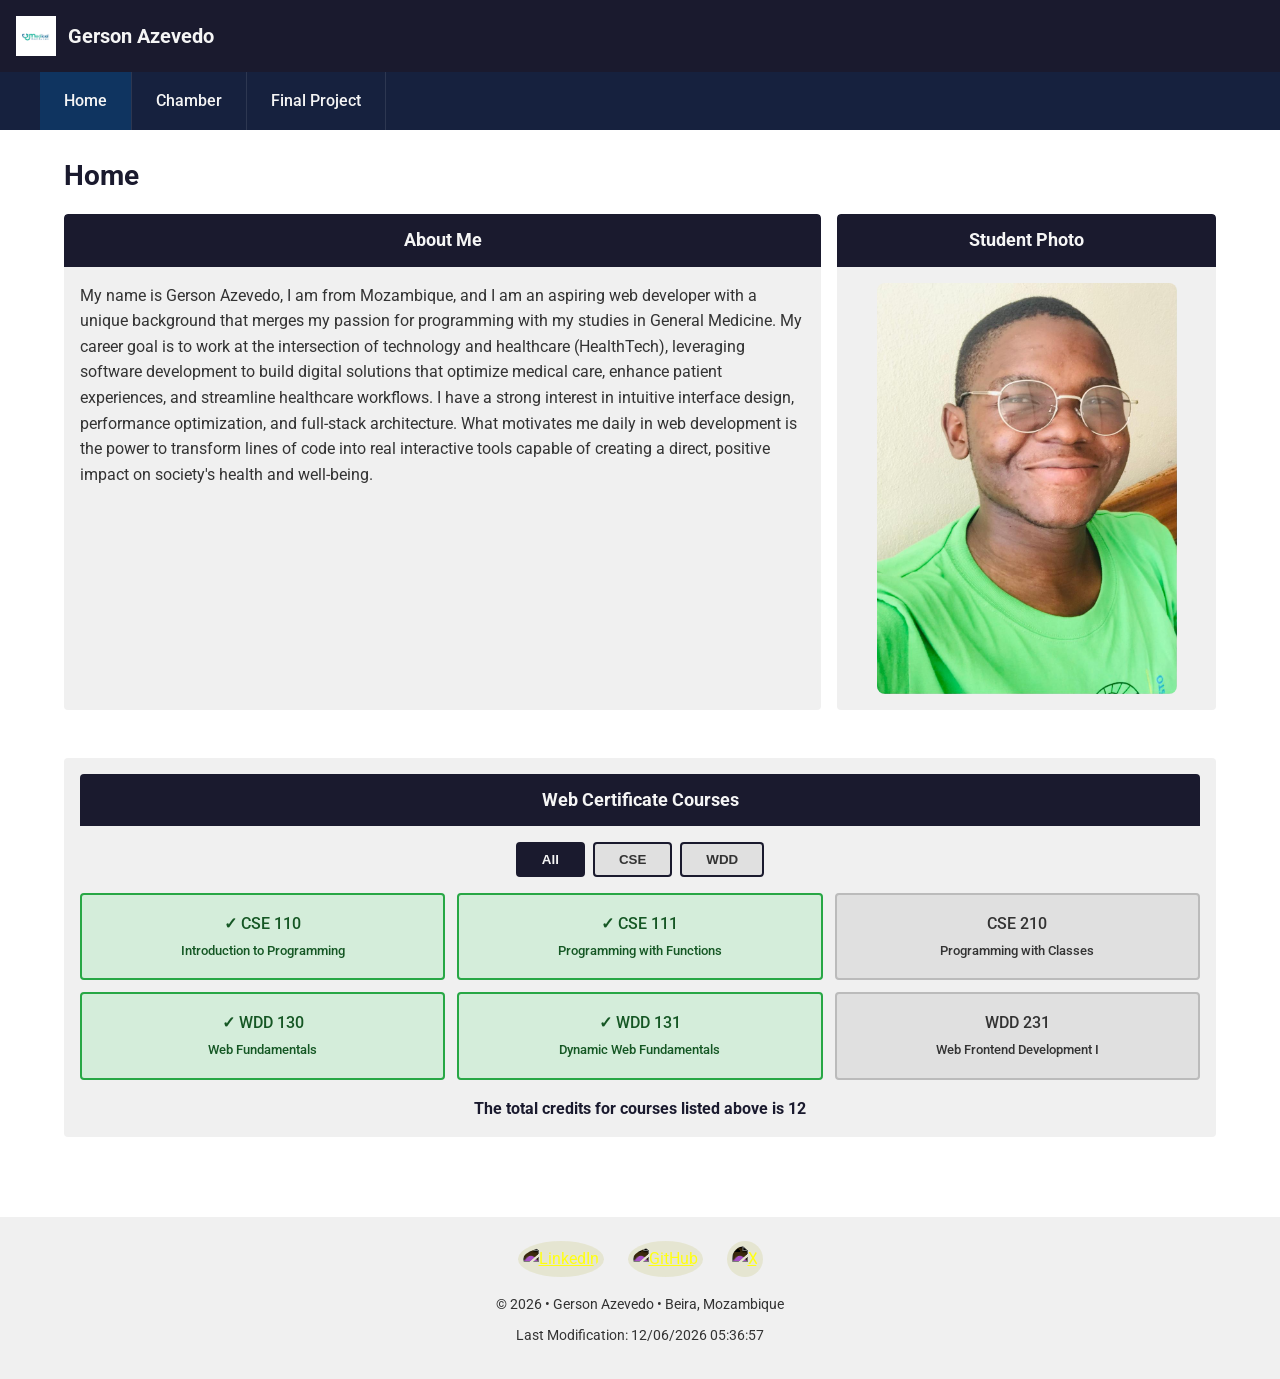
==== index.html @ 33df7b75 "w1" ====
<!DOCTYPE html>
<html lang="en">

<head>
    <meta charset="UTF-8">
    <meta name="viewport" content="width=device-width, initial-scale=1.0">
    <title>Gerson Azevedo | WDD 231</title>
    <meta name="description" content="Course home page for WDD 231 - Web Frontend Development I">
    <meta name="author" content="Gerson Azevedo">

    <!-- Google Fonts -->
    <link rel="preconnect" href="https://fonts.googleapis.com">
    <link rel="preconnect" href="https://fonts.gstatic.com" crossorigin>
    <link href="https://fonts.googleapis.com/css2?family=Roboto:wght@400;700&display=swap" rel="stylesheet">

    <!-- CSS -->
    <link rel="stylesheet" href="styles/base.css">
    <link rel="stylesheet" href="styles/larger.css">

    <!-- JavaScript com defer -->
    <script src="scripts/navigation.js" defer></script>
    <script src="scripts/date.js" defer></script>
    <script src="scripts/courses.js" defer></script>
</head>

<body>
    <header>
        <div class="logo-container">
            <img src="images/logo.avif" alt="Site Logo" width="40" height="40">
            <span>Gerson Azevedo</span>
        </div>
        <button id="menu-toggle" aria-label="Toggle navigation menu">☰</button>
    </header>

    <nav id="main-nav">
        <ul>
            <li><a href="index.html" class="active">Home</a></li>
            <li><a href="chamber/index.html">Chamber</a></li>
            <li><a href="final/index.html">Final Project</a></li>
        </ul>
    </nav>

    <main>
        <h1>Home</h1>

        <div class="content-grid">
            <section class="about-me">
                <h2>About Me</h2>
                <p>
                    My name is Gerson Azevedo, I am from Mozambique, and I am an aspiring web developer with a unique
                    background that merges my passion for programming with my studies in General Medicine. My career
                    goal is to work at the intersection of technology and healthcare (HealthTech), leveraging software
                    development to build digital solutions that optimize medical care, enhance patient experiences,
                    and streamline healthcare workflows. I have a strong interest in intuitive interface design,
                    performance optimization, and full-stack architecture. What motivates me daily in web development
                    is the power to transform lines of code into real interactive tools capable of creating a direct,
                    positive impact on society's health and well-being.
                </p>
            </section>

            <section class="student-photo">
                <h2>Student Photo</h2>
                <img src="images/profile.jpeg" alt="Portrait of Gerson Azevedo" width="300" height="400">
            </section>
        </div>

        <section class="certificate-courses">
            <h2>Web Certificate Courses</h2>

            <div class="filter-buttons">
                <button id="btn-all" class="active">All</button>
                <button id="btn-cse">CSE</button>
                <button id="btn-wdd">WDD</button>
            </div>

            <div id="courses-container" class="courses-grid">
                <!-- Cursos serão inseridos via JavaScript -->
            </div>

            <p class="total-credits">The total credits for courses listed above is <span id="total-credits">0</span></p>
        </section>
    </main>

    <footer>
        <div class="social-links">
            <a href="https://linkedin.com/in/seu-perfil" target="_blank" aria-label="LinkedIn">
                <img src="https://cdn.jsdelivr.net/npm/simple-icons@v11/icons/linkedin.svg" alt="LinkedIn" width="30">
            </a>
            <a href="https://github.com/seu-usuario" target="_blank" aria-label="GitHub">
                <img src="https://cdn.jsdelivr.net/npm/simple-icons@v11/icons/github.svg" alt="GitHub" width="30">
            </a>
            <a href="https://x.com/seu-usuario" target="_blank" aria-label="X (Twitter)">
                <img src="https://cdn.jsdelivr.net/npm/simple-icons@v11/icons/x.svg" alt="X" width="30">
            </a>
        </div>

        <p>
            &copy; <span id="currentyear"></span> • Gerson Azevedo • Beira, Mozambique
        </p>

        <p id="lastModified"></p>
    </footer>
</body>

</html>
---- styles/base.css ----
/* ===== RESET & BASE ===== */
* {
    margin: 0;
    padding: 0;
    box-sizing: border-box;
}

:root {
    --primary-color: #1a1a2e;
    --secondary-color: #16213e;
    --accent-color: #0f3460;
    --highlight-color: #e94560;
    --text-light: #f5f5f5;
    --text-dark: #333;
    --bg-light: #f0f0f0;
    --card-bg: #e0e0e0;
    --completed-bg: #d4edda;
    --completed-border: #28a745;
}

body {
    font-family: 'Roboto', sans-serif;
    line-height: 1.6;
    color: var(--text-dark);
    background-color: #fff;
}

/* ===== HEADER ===== */
header {
    display: flex;
    justify-content: space-between;
    align-items: center;
    padding: 1rem;
    background-color: var(--primary-color);
    color: var(--text-light);
}

.logo-container {
    display: flex;
    align-items: center;
    gap: 0.75rem;
}

.logo-container span {
    font-size: 1.25rem;
    font-weight: 700;
}

#menu-toggle {
    background: none;
    border: 1px solid var(--text-light);
    color: var(--text-light);
    font-size: 1.5rem;
    padding: 0.25rem 0.75rem;
    cursor: pointer;
    border-radius: 4px;
}

#menu-toggle:hover {
    background-color: var(--accent-color);
}

/* ===== NAVIGATION ===== */
#main-nav {
    display: none;
    /* escondido por padrão no mobile */
    background-color: var(--secondary-color);
}

#main-nav.open {
    display: block;
}

#main-nav ul {
    list-style: none;
}

#main-nav li {
    border-bottom: 1px solid rgba(255, 255, 255, 0.1);
}

#main-nav a {
    display: block;
    padding: 1rem;
    color: var(--text-light);
    text-decoration: none;
    font-weight: 500;
    transition: background-color 0.3s ease;
}

#main-nav a:hover,
#main-nav a.active {
    background-color: var(--accent-color);
}

/* ===== MAIN ===== */
main {
    padding: 1rem;
    max-width: 1200px;
    margin: 0 auto;
}

h1 {
    margin-bottom: 1rem;
    font-size: 1.75rem;
    color: var(--primary-color);
}

section {
    margin-bottom: 1.5rem;
}

section h2 {
    background-color: var(--primary-color);
    color: var(--text-light);
    padding: 0.75rem;
    text-align: center;
    font-size: 1.1rem;
    border-radius: 4px 4px 0 0;
}

/* ===== ABOUT & PHOTO ===== */
.about-me,
.student-photo {
    background-color: var(--bg-light);
    border-radius: 4px;
    overflow: hidden;
}

.about-me p {
    padding: 1rem;
}

.student-photo img {
    display: block;
    width: 100%;
    height: auto;
    max-width: 300px;
    margin: 1rem auto;
    border-radius: 8px;
    object-fit: cover;
}

/* ===== CERTIFICATE COURSES ===== */
.certificate-courses {
    background-color: var(--bg-light);
    padding: 1rem;
    border-radius: 4px;
}

.filter-buttons {
    display: flex;
    gap: 0.5rem;
    justify-content: center;
    margin: 1rem 0;
    flex-wrap: wrap;
}

.filter-buttons button {
    padding: 0.5rem 1.5rem;
    border: 2px solid var(--primary-color);
    background-color: var(--card-bg);
    color: var(--text-dark);
    font-weight: 700;
    cursor: pointer;
    border-radius: 4px;
    transition: all 0.3s ease;
}

.filter-buttons button:hover,
.filter-buttons button.active {
    background-color: var(--primary-color);
    color: var(--text-light);
}

.courses-grid {
    display: grid;
    grid-template-columns: 1fr;
    gap: 0.75rem;
    margin-top: 1rem;
}

.course-card {
    background-color: var(--card-bg);
    border: 2px solid #bbb;
    padding: 1rem;
    text-align: center;
    border-radius: 4px;
    font-weight: 500;
    transition: transform 0.2s ease;
}

.course-card:hover {
    transform: translateY(-2px);
}

.course-card.completed {
    background-color: var(--completed-bg);
    border-color: var(--completed-border);
    color: #155724;
}

.course-card.completed::before {
    content: "✓ ";
    font-weight: 700;
}

.total-credits {
    text-align: center;
    margin-top: 1rem;
    font-weight: 700;
    color: var(--primary-color);
}

/* ===== FOOTER ===== */
footer {
    background-color: var(--bg-light);
    padding: 1.5rem 1rem;
    text-align: center;
    margin-top: 2rem;
}

.social-links {
    display: flex;
    justify-content: center;
    gap: 1.5rem;
    margin-bottom: 1rem;
}

.social-links a {
    display: inline-block;
    transition: transform 0.2s ease;
}

.social-links a:hover {
    transform: scale(1.1);
}

.social-links img {
    filter: invert(1);
    background-color: var(--primary-color);
    padding: 5px;
    border-radius: 50%;
}

footer p {
    margin: 0.5rem 0;
    font-size: 0.9rem;
}

/* ===== UTILITIES ===== */
.visual-tangent-fix {
    padding: 0 1rem;
}
---- styles/larger.css ----
/* Media query para telas maiores (a partir de 640px ou 768px) */
@media screen and (min-width: 640px) {

    /* Navegação horizontal */
    #menu-toggle {
        display: none;
    }

    #main-nav {
        display: block !important;
        background-color: var(--secondary-color);
    }

    #main-nav ul {
        display: flex;
        justify-content: flex-start;
        max-width: 1200px;
        margin: 0 auto;
    }

    #main-nav li {
        border-bottom: none;
        border-right: 1px solid rgba(255, 255, 255, 0.1);
    }

    #main-nav a {
        padding: 1rem 1.5rem;
    }

    /* Layout em grid para About e Photo */
    .content-grid {
        display: grid;
        grid-template-columns: 2fr 1fr;
        gap: 1rem;
        margin-bottom: 1.5rem;
    }

    /* Grid de cursos em 3 colunas */
    .courses-grid {
        grid-template-columns: repeat(3, 1fr);
    }

    /* Ajustes de padding */
    main {
        padding: 1.5rem;
    }
}
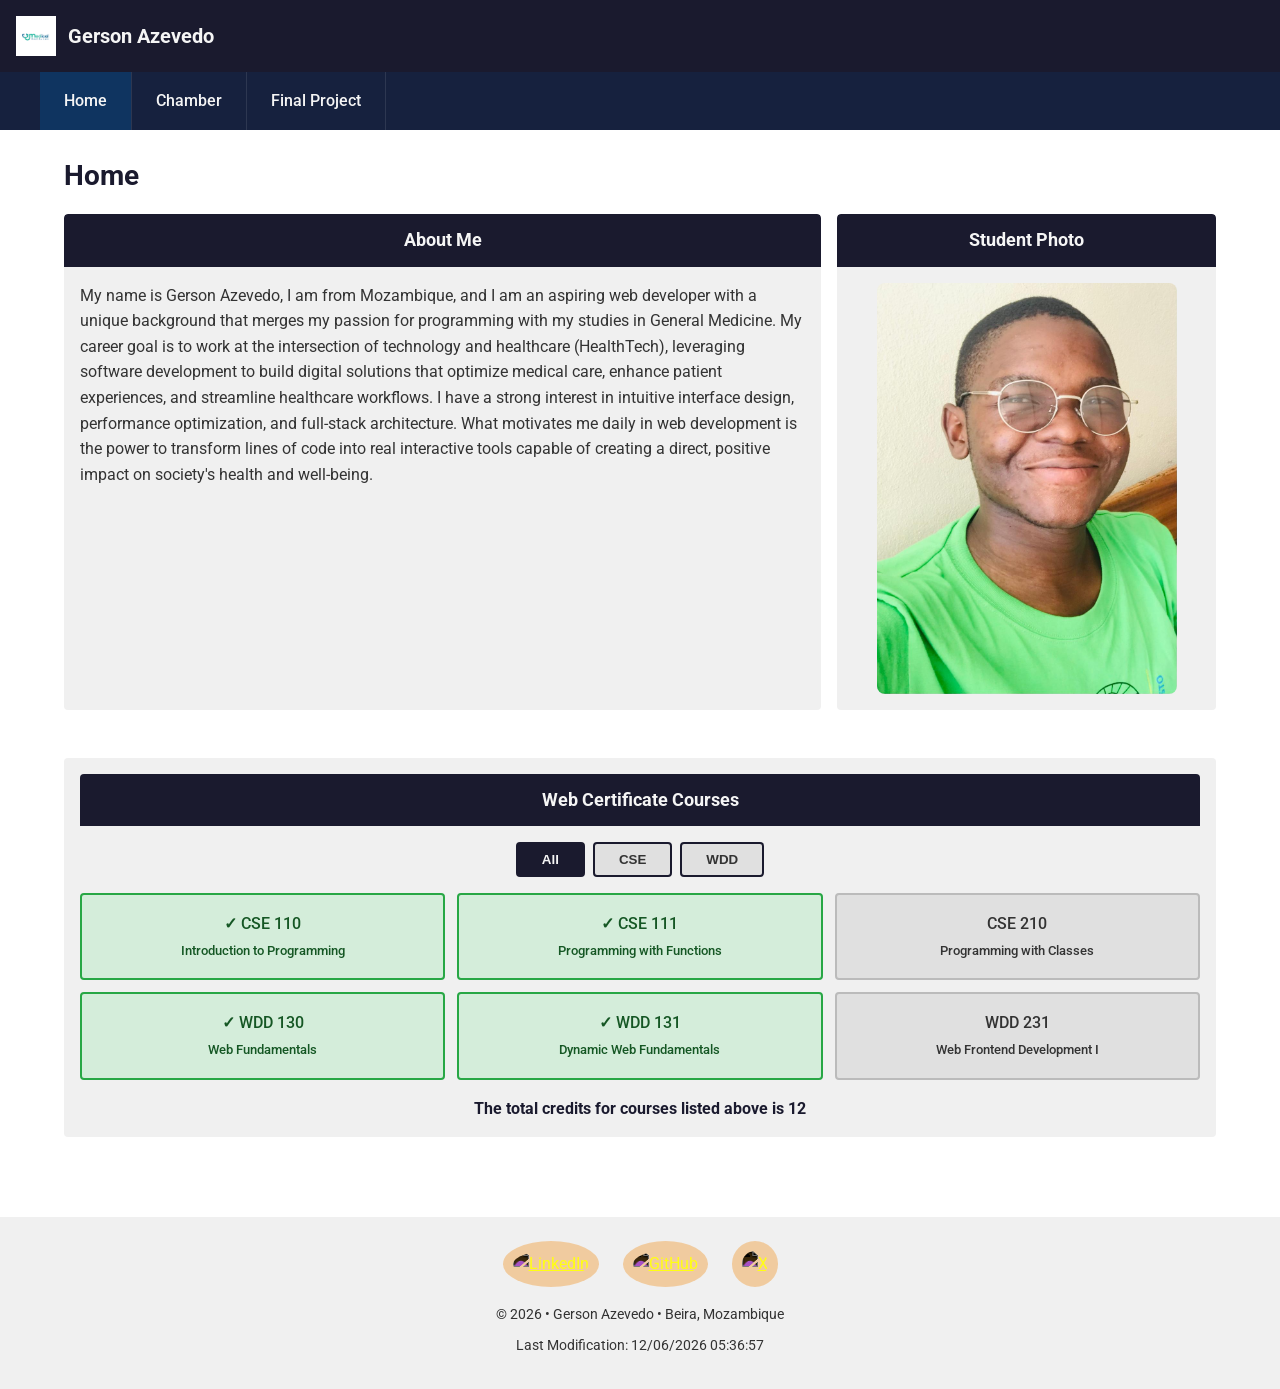
==== commit 166a56d6: "im" ====
--- a/index.html
+++ b/index.html
@@ -84,13 +84,13 @@
     <footer>
         <div class="social-links">
             <a href="https://linkedin.com/in/seu-perfil" target="_blank" aria-label="LinkedIn">
-                <img src="https://cdn.jsdelivr.net/npm/simple-icons@v11/icons/linkedin.svg" alt="LinkedIn" width="30">
+                <img src="https://cdn.jsdelivr.net/npm/simple-icons@v11/icons/linkedin.svg" alt="LinkedIn" width="60">
             </a>
             <a href="https://github.com/seu-usuario" target="_blank" aria-label="GitHub">
-                <img src="https://cdn.jsdelivr.net/npm/simple-icons@v11/icons/github.svg" alt="GitHub" width="30">
+                <img src="https://cdn.jsdelivr.net/npm/simple-icons@v11/icons/github.svg" alt="GitHub" width="60">
             </a>
             <a href="https://x.com/seu-usuario" target="_blank" aria-label="X (Twitter)">
-                <img src="https://cdn.jsdelivr.net/npm/simple-icons@v11/icons/x.svg" alt="X" width="30">
+                <img src="https://cdn.jsdelivr.net/npm/simple-icons@v11/icons/x.svg" alt="X" width="60">
             </a>
         </div>
 
--- a/styles/base.css
+++ b/styles/base.css
@@ -238,8 +238,8 @@
 
 .social-links img {
     filter: invert(1);
-    background-color: var(--primary-color);
-    padding: 5px;
+    background-color: var(--accent-color);
+    padding: 10px;
     border-radius: 50%;
 }
 
